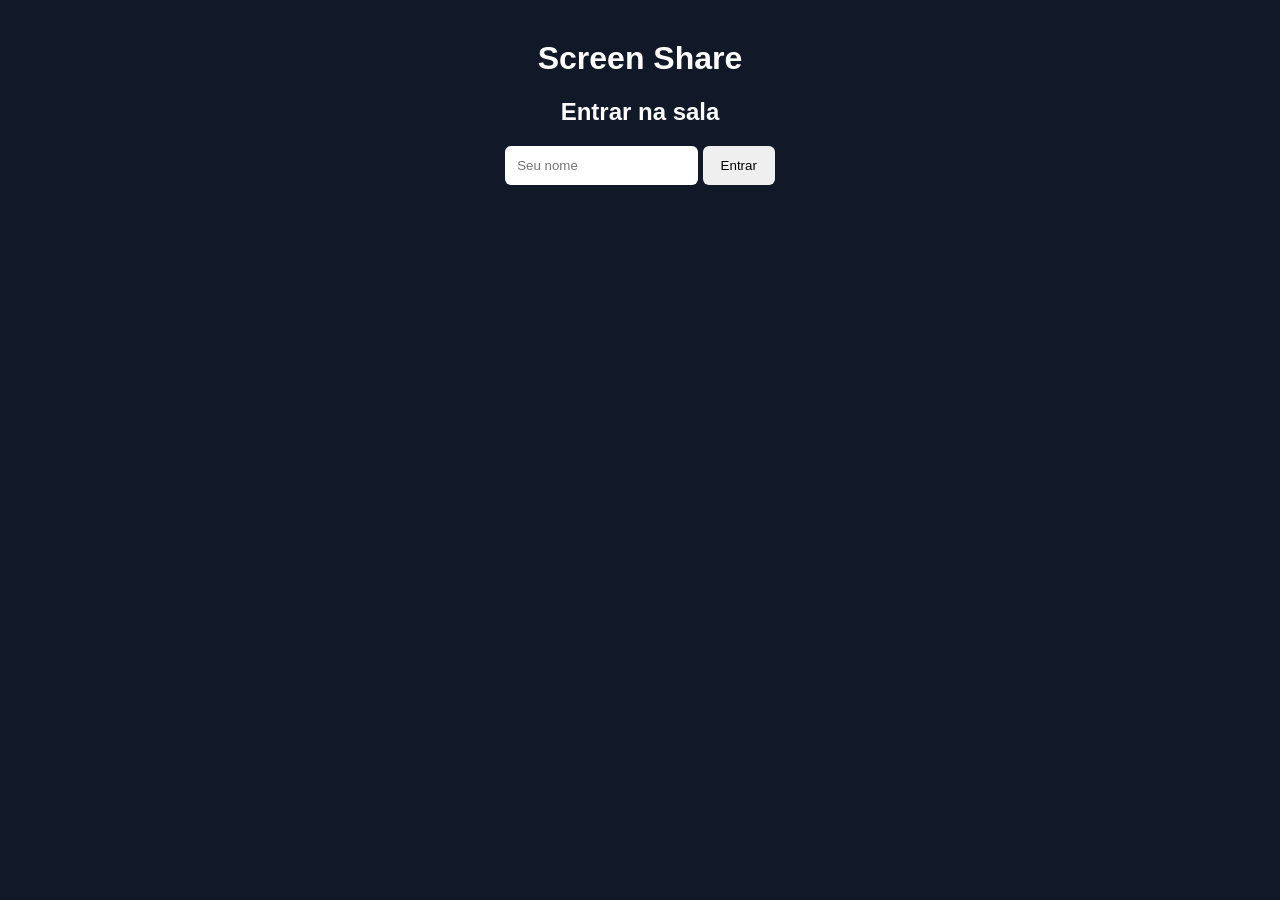
==== static/sala.html @ 83dd50ba "Versao inicial do sistema de transmissao" ====
<!DOCTYPE html>
<html lang="pt-BR">

<head>
    <meta charset="UTF-8">
    <meta
        name="viewport"
        content="width=device-width, initial-scale=1.0"
    >

    <title>Sala - Screen Share</title>

    <link
        rel="stylesheet"
        href="/static/style.css"
    >
</head>

<body>

<main class="container">

    <h1>Screen Share</h1>

    <div id="entrada">

        <h2>Entrar na sala</h2>

        <input
            id="nome"
            type="text"
            placeholder="Seu nome"
        >

        <button id="entrar">
            Entrar
        </button>

    </div>


    <div
        id="painel"
        style="display: none;"
    >

        <p id="codigo-sala"></p>

        <button id="copiar-link">
            Copiar convite
        </button>


        <p id="status">
            Conectado
        </p>


        <button id="transmitir">
            Iniciar transmissão
        </button>

        <button
            id="parar"
            style="display: none;"
        >
            Parar transmissão
        </button>


        <h2>Usuários online</h2>

        <div id="usuarios-online">
        </div>


        <h2>Transmissões ativas</h2>

        <div id="transmissoes">
            Nenhuma transmissão ativa.
        </div>


        <h2>Vídeo</h2>

        <video
            id="video"
            autoplay
            playsinline
            controls
        ></video>

    </div>

</main>

<script src="/static/app.js"></script>

</body>

</html>
---- static/style.css ----
* {
    box-sizing: border-box;
}

body {
    margin: 0;
    background: #111827;
    color: white;
    font-family: Arial, sans-serif;
}

.container {
    width: 90%;
    max-width: 1100px;
    margin: 40px auto;
    text-align: center;
}

.controles {
    display: flex;
    justify-content: center;
    gap: 10px;
    margin: 30px 0;
}

input {
    padding: 12px;
    border: none;
    border-radius: 6px;
}

button {
    padding: 12px 18px;
    border: none;
    border-radius: 6px;
    cursor: pointer;
}

button:disabled {
    cursor: not-allowed;
    opacity: 0.5;
}

video {
    width: 100%;
    max-height: 650px;
    background: black;
    border-radius: 10px;
}
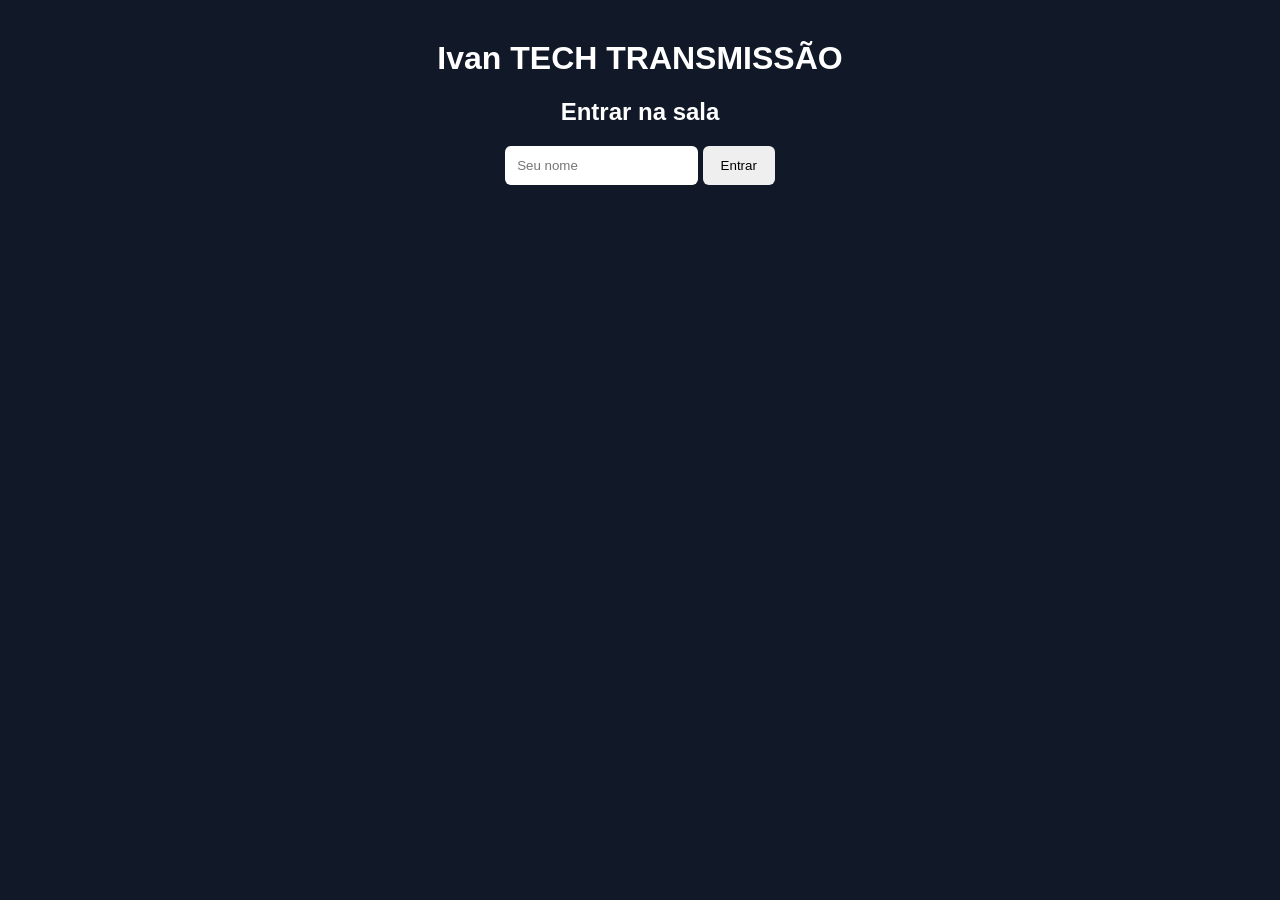
==== commit 167b20c6: "Atualiza nome" ====
--- a/static/sala.html
+++ b/static/sala.html
@@ -20,7 +20,7 @@
 
 <main class="container">
 
-    <h1>Screen Share</h1>
+    <h1>Ivan TECH TRANSMISSÃO</h1>
 
     <div id="entrada">
 
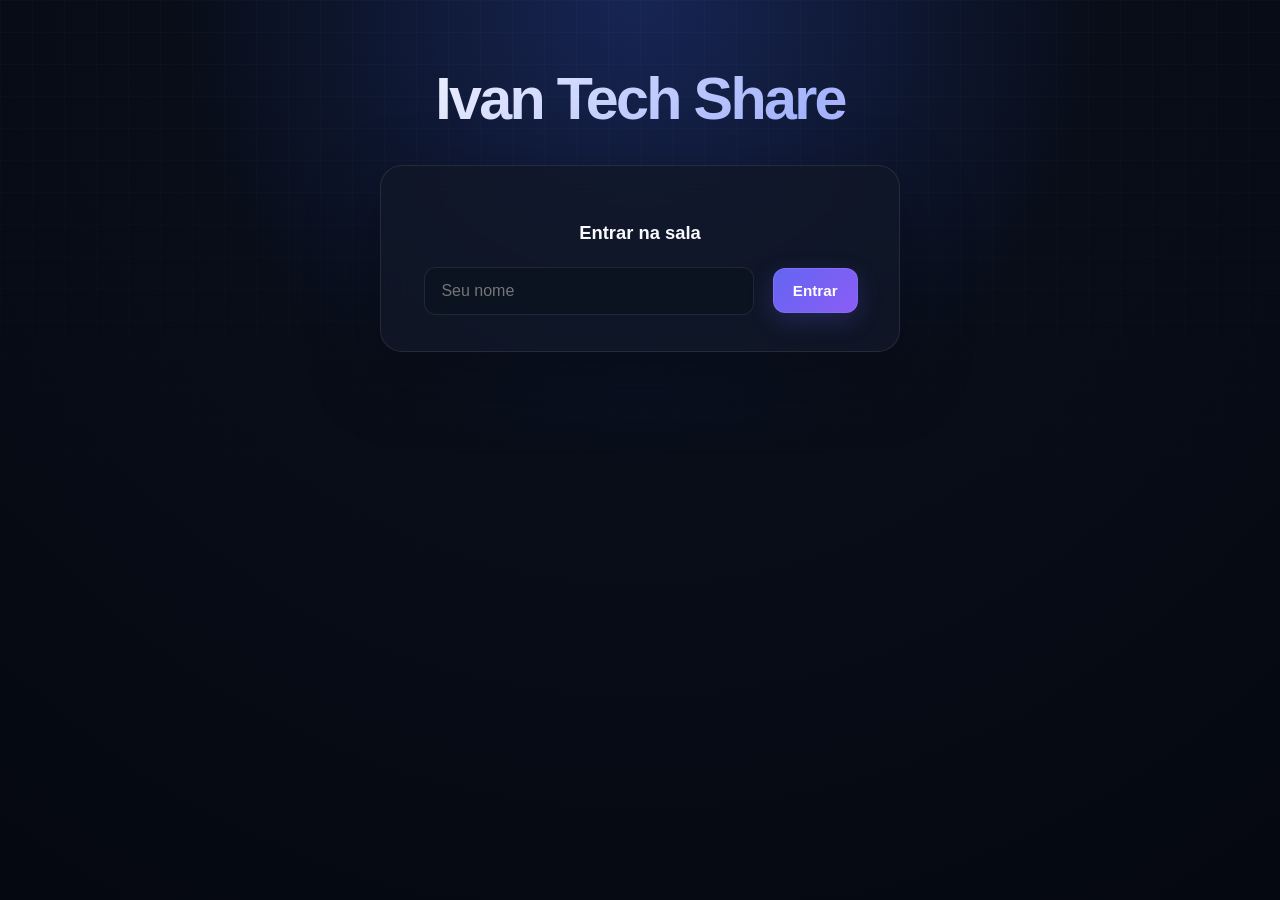
==== commit c9be7b3b: "Corrige salas e atualiza interface" ====
--- a/static/sala.html
+++ b/static/sala.html
@@ -20,7 +20,7 @@
 
 <main class="container">
 
-    <h1>Ivan TECH TRANSMISSÃO</h1>
+    <h1>Ivan Tech Share</h1>
 
     <div id="entrada">
 
@@ -50,11 +50,9 @@
             Copiar convite
         </button>
 
-
         <p id="status">
             Conectado
         </p>
-
 
         <button id="transmitir">
             Iniciar transmissão
--- a/static/style.css
+++ b/static/style.css
@@ -2,48 +2,556 @@
     box-sizing: border-box;
 }
 
+:root {
+    color-scheme: dark;
+
+    --bg: #080d18;
+    --panel: #111827;
+    --panel2: #172033;
+
+    --text: #f8fafc;
+    --muted: #94a3b8;
+
+    --accent: #6366f1;
+    --accent2: #8b5cf6;
+
+    --border: rgba(255, 255, 255, .09);
+}
+
 body {
     margin: 0;
-    background: #111827;
+    min-height: 100vh;
+
+    color: var(--text);
+
+    font-family:
+        Inter,
+        "Segoe UI",
+        Arial,
+        sans-serif;
+
+    background:
+        radial-gradient(
+            circle at top,
+            #172554 0,
+            var(--bg) 42%,
+            #050810 100%
+        );
+}
+
+
+/* Fundo quadriculado sutil */
+
+body::before {
+    content: "";
+
+    position: fixed;
+    inset: 0;
+
+    pointer-events: none;
+
+    background:
+        linear-gradient(
+            rgba(255, 255, 255, .018) 1px,
+            transparent 1px
+        ),
+        linear-gradient(
+            90deg,
+            rgba(255, 255, 255, .018) 1px,
+            transparent 1px
+        );
+
+    background-size: 32px 32px;
+
+    mask-image:
+        linear-gradient(
+            to bottom,
+            black,
+            transparent 75%
+        );
+}
+
+
+/* Container */
+
+.container {
+    width: min(94%, 1100px);
+
+    margin: 0 auto;
+
+    padding: 64px 0;
+
+    text-align: center;
+}
+
+
+/* Títulos */
+
+h1 {
+    margin: 0 0 12px;
+
+    font-size:
+        clamp(
+            2rem,
+            5vw,
+            3.7rem
+        );
+
+    letter-spacing: -.045em;
+
+    background:
+        linear-gradient(
+            135deg,
+            #ffffff 20%,
+            #a5b4fc 65%,
+            #c4b5fd
+        );
+
+    -webkit-background-clip: text;
+
+    color: transparent;
+}
+
+
+h2 {
+    margin-top: 28px;
+
+    font-size: 1.15rem;
+}
+
+
+p {
+    color: var(--muted);
+
+    line-height: 1.6;
+}
+
+
+/* Painéis */
+
+#entrada,
+#painel,
+main.container > p,
+main.container > button {
+    position: relative;
+}
+
+
+#entrada,
+#painel {
+    max-width: 900px;
+
+    margin: 32px auto 0;
+
+    padding: 28px;
+
+    border:
+        1px solid
+        var(--border);
+
+    border-radius: 22px;
+
+    background:
+        rgba(
+            17,
+            24,
+            39,
+            .78
+        );
+
+    box-shadow:
+        0 24px 70px
+        rgba(
+            0,
+            0,
+            0,
+            .35
+        );
+
+    backdrop-filter:
+        blur(16px);
+}
+
+
+#entrada {
+    max-width: 520px;
+}
+
+
+/* Input */
+
+input {
+    width:
+        min(
+            100%,
+            330px
+        );
+
+    padding:
+        14px 16px;
+
+    margin: 8px;
+
+    border:
+        1px solid
+        var(--border);
+
+    border-radius: 12px;
+
+    outline: none;
+
+    background: #0b1220;
+
     color: white;
-    font-family: Arial, sans-serif;
-}
-
-.container {
-    width: 90%;
-    max-width: 1100px;
-    margin: 40px auto;
-    text-align: center;
-}
-
-.controles {
-    display: flex;
-    justify-content: center;
-    gap: 10px;
-    margin: 30px 0;
-}
-
-input {
-    padding: 12px;
-    border: none;
-    border-radius: 6px;
-}
+
+    font-size: 1rem;
+
+    transition: .2s;
+}
+
+
+input:focus {
+    border-color: #818cf8;
+
+    box-shadow:
+        0 0 0 4px
+        rgba(
+            99,
+            102,
+            241,
+            .15
+        );
+}
+
+
+/* Botões */
 
 button {
-    padding: 12px 18px;
-    border: none;
-    border-radius: 6px;
+    padding:
+        13px 19px;
+
+    margin: 6px;
+
+    border:
+        1px solid
+        rgba(
+            255,
+            255,
+            255,
+            .08
+        );
+
+    border-radius: 12px;
+
     cursor: pointer;
-}
+
+    color: white;
+
+    font-weight: 700;
+
+    font-size: .95rem;
+
+    background:
+        linear-gradient(
+            135deg,
+            var(--accent),
+            var(--accent2)
+        );
+
+    box-shadow:
+        0 8px 24px
+        rgba(
+            99,
+            102,
+            241,
+            .22
+        );
+
+    transition:
+        transform .18s,
+        filter .18s,
+        box-shadow .18s;
+}
+
+
+button:hover:not(:disabled) {
+    transform:
+        translateY(-2px);
+
+    filter:
+        brightness(1.08);
+
+    box-shadow:
+        0 12px 30px
+        rgba(
+            99,
+            102,
+            241,
+            .30
+        );
+}
+
+
+button:active:not(:disabled) {
+    transform:
+        translateY(0);
+}
+
 
 button:disabled {
     cursor: not-allowed;
-    opacity: 0.5;
-}
+
+    opacity: .45;
+}
+
+
+/* Botão copiar */
+
+#copiar-link {
+    background: #1e293b;
+
+    box-shadow: none;
+}
+
+
+/* Botão parar */
+
+#parar {
+    background:
+        linear-gradient(
+            135deg,
+            #dc2626,
+            #ef4444
+        );
+}
+
+
+/* Código da sala */
+
+#codigo-sala {
+    display: inline-block;
+
+    margin:
+        4px 0 12px;
+
+    padding:
+        7px 12px;
+
+    border-radius: 999px;
+
+    background:
+        rgba(
+            99,
+            102,
+            241,
+            .13
+        );
+
+    color: #c7d2fe;
+
+    font-weight: 700;
+}
+
+
+/* Status */
+
+#status {
+    display: block;
+
+    width: max-content;
+
+    max-width: 100%;
+
+    margin:
+        18px auto;
+
+    padding:
+        8px 13px;
+
+    border:
+        1px solid
+        rgba(
+            52,
+            211,
+            153,
+            .18
+        );
+
+    border-radius: 999px;
+
+    color: #a7f3d0;
+
+    background:
+        rgba(
+            16,
+            185,
+            129,
+            .08
+        );
+
+    font-size: .9rem;
+}
+
+
+/* Usuários e transmissões */
+
+#usuarios-online,
+#transmissoes {
+    margin:
+        12px auto 24px;
+
+    padding: 14px;
+
+    border:
+        1px solid
+        var(--border);
+
+    border-radius: 14px;
+
+    background:
+        rgba(
+            8,
+            13,
+            24,
+            .55
+        );
+
+    color: var(--muted);
+
+    text-align: left;
+}
+
+
+.usuario-item,
+.transmissao-card {
+    display: flex;
+
+    align-items: center;
+
+    justify-content:
+        space-between;
+
+    gap: 12px;
+
+    padding:
+        11px 13px;
+
+    margin:
+        7px 0;
+
+    border-radius: 10px;
+
+    background:
+        rgba(
+            255,
+            255,
+            255,
+            .045
+        );
+
+    color: #e2e8f0;
+}
+
+
+/* Bolinha verde online */
+
+.usuario-item::before {
+    content: "";
+
+    width: 8px;
+    height: 8px;
+
+    flex:
+        0 0 8px;
+
+    border-radius: 50%;
+
+    background: #22c55e;
+
+    box-shadow:
+        0 0 12px
+        rgba(
+            34,
+            197,
+            94,
+            .65
+        );
+}
+
+
+.transmissao-card span {
+    flex: 1;
+}
+
+
+/* Vídeo */
 
 video {
     width: 100%;
+
     max-height: 650px;
-    background: black;
-    border-radius: 10px;
+
+    min-height: 260px;
+
+    margin-top: 8px;
+
+    border:
+        1px solid
+        var(--border);
+
+    border-radius: 16px;
+
+    background: #020617;
+
+    box-shadow:
+        0 18px 50px
+        rgba(
+            0,
+            0,
+            0,
+            .35
+        );
+}
+
+
+a {
+    color: #a5b4fc;
+}
+
+
+/* Celular */
+
+@media (max-width: 640px) {
+
+    .container {
+        padding:
+            36px 0;
+    }
+
+    #entrada,
+    #painel {
+        padding: 20px;
+
+        border-radius: 18px;
+    }
+
+    input,
+    button {
+        width: 100%;
+
+        margin:
+            6px 0;
+    }
+
+    .transmissao-card {
+        align-items:
+            stretch;
+
+        flex-direction:
+            column;
+    }
+
+    video {
+        min-height: 190px;
+    }
 }
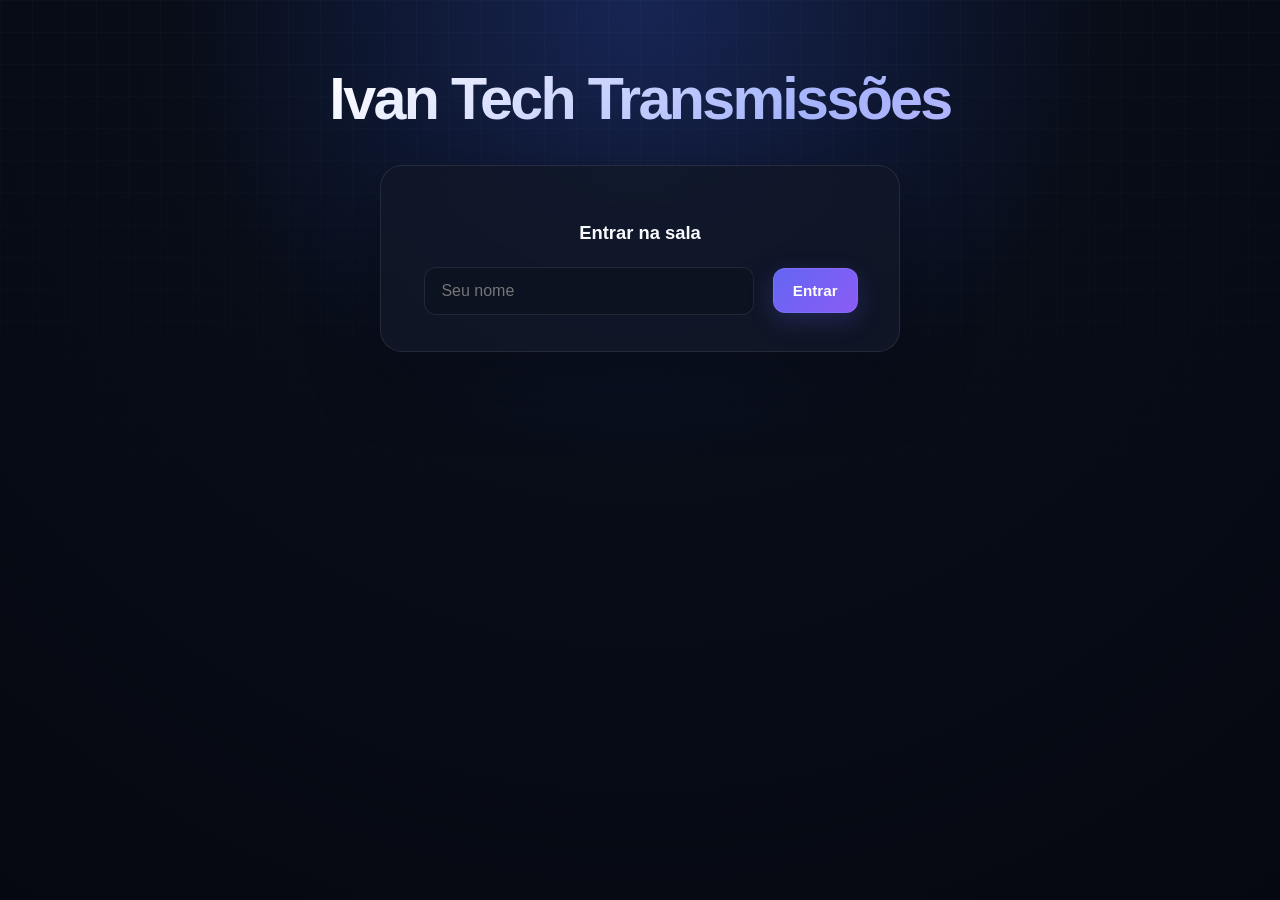
==== commit dc22540b: "Corrige salas e atualiza interface" ====
--- a/static/sala.html
+++ b/static/sala.html
@@ -20,7 +20,7 @@
 
 <main class="container">
 
-    <h1>Ivan Tech Share</h1>
+    <h1>Ivan Tech Transmissões</h1>
 
     <div id="entrada">
 
